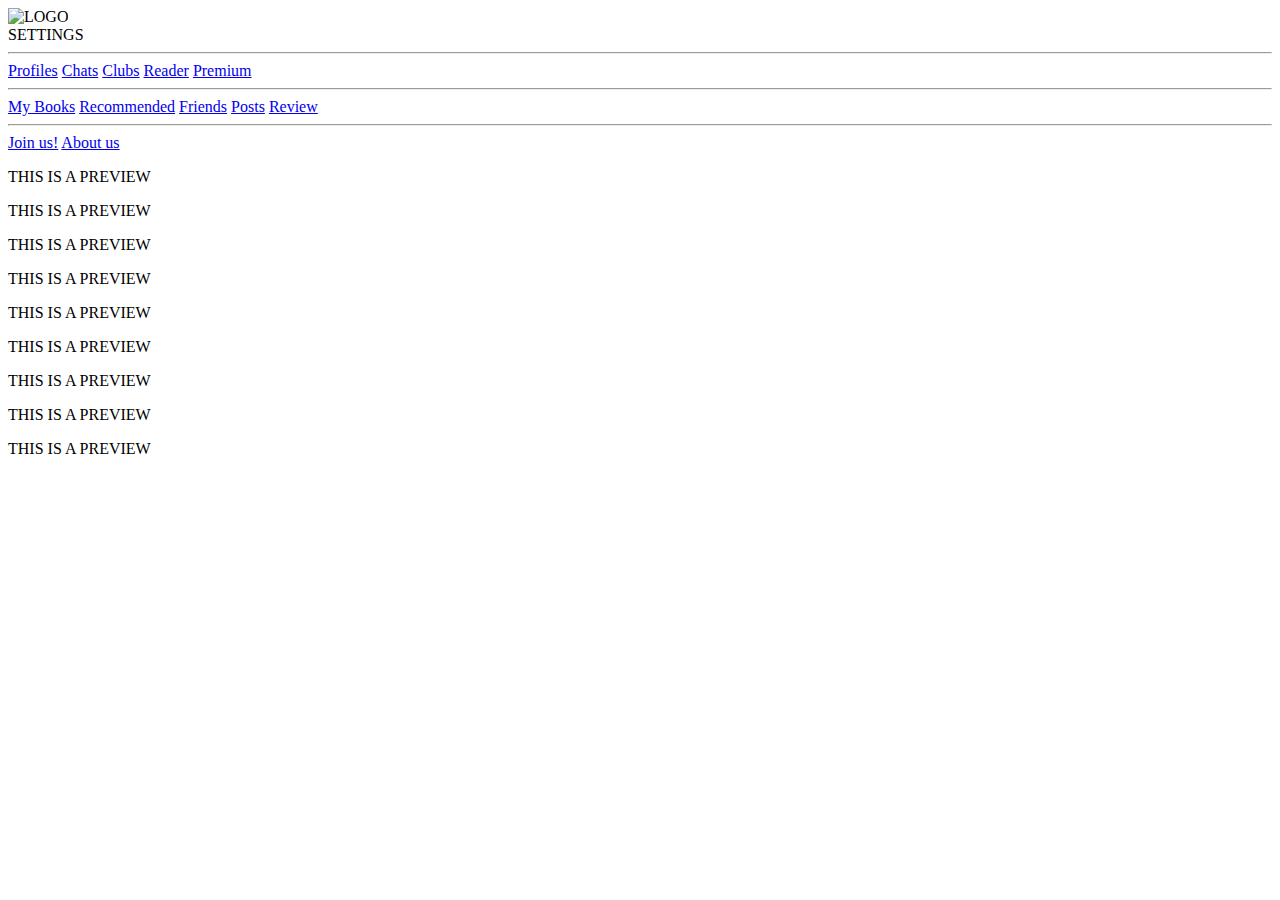
==== subpages/index.html @ 60e80789 "created skeleton for homepage" ====
<!DOCTYPE html>
<html lang="en">
<head>
	<meta charset="UTF-8">
	<meta name="viewport" content="width=device-width, initial-scale=1.0">
	<title>Home - BookMedia</title>
</head>
<body class="container">

	<div class="header">
		<div class="logo">
			<img src="logo.png" alt="LOGO">
		</div>
		<div class="search"></div>
		<div class="settings">SETTINGS</div>
	</div>
	<div class="sidebar">
		<hr>
		<a class="link" href="#1">Profiles</a>
		<a class="link" href="#2">Chats</a>
		<a class="link" href="#3">Clubs</a>
		<a class="link" href="#4">Reader</a>
		<a class="link" href="#5">Premium</a>
		<hr>
		<a class="link" href="#1">My Books</a>
		<a class="link" href="#2">Recommended</a>
		<a class="link" href="#3">Friends</a>
		<a class="link" href="#4">Posts</a>
		<a class="link" href="#5">Review</a>
		<hr>
		<a class="link" href="#1">Join us!</a>
		<a class="link" href="#2">About us</a>
	</div>
	<div class="content">
		<div class="box">
			<p>THIS IS A PREVIEW</p>
		</div>
		<div class="box">
			<p>THIS IS A PREVIEW</p>
		</div>
		<div class="box">
			<p>THIS IS A PREVIEW</p>
		</div>
		<div class="box">
			<p>THIS IS A PREVIEW</p>
		</div>
		<div class="box">
			<p>THIS IS A PREVIEW</p>
		</div>
		<div class="box">
			<p>THIS IS A PREVIEW</p>
		</div>
		<div class="box">
			<p>THIS IS A PREVIEW</p>
		</div>
		<div class="box">
			<p>THIS IS A PREVIEW</p>
		</div>
		<div class="box">
			<p>THIS IS A PREVIEW</p>
		</div>
	</div>

</body>
</html>
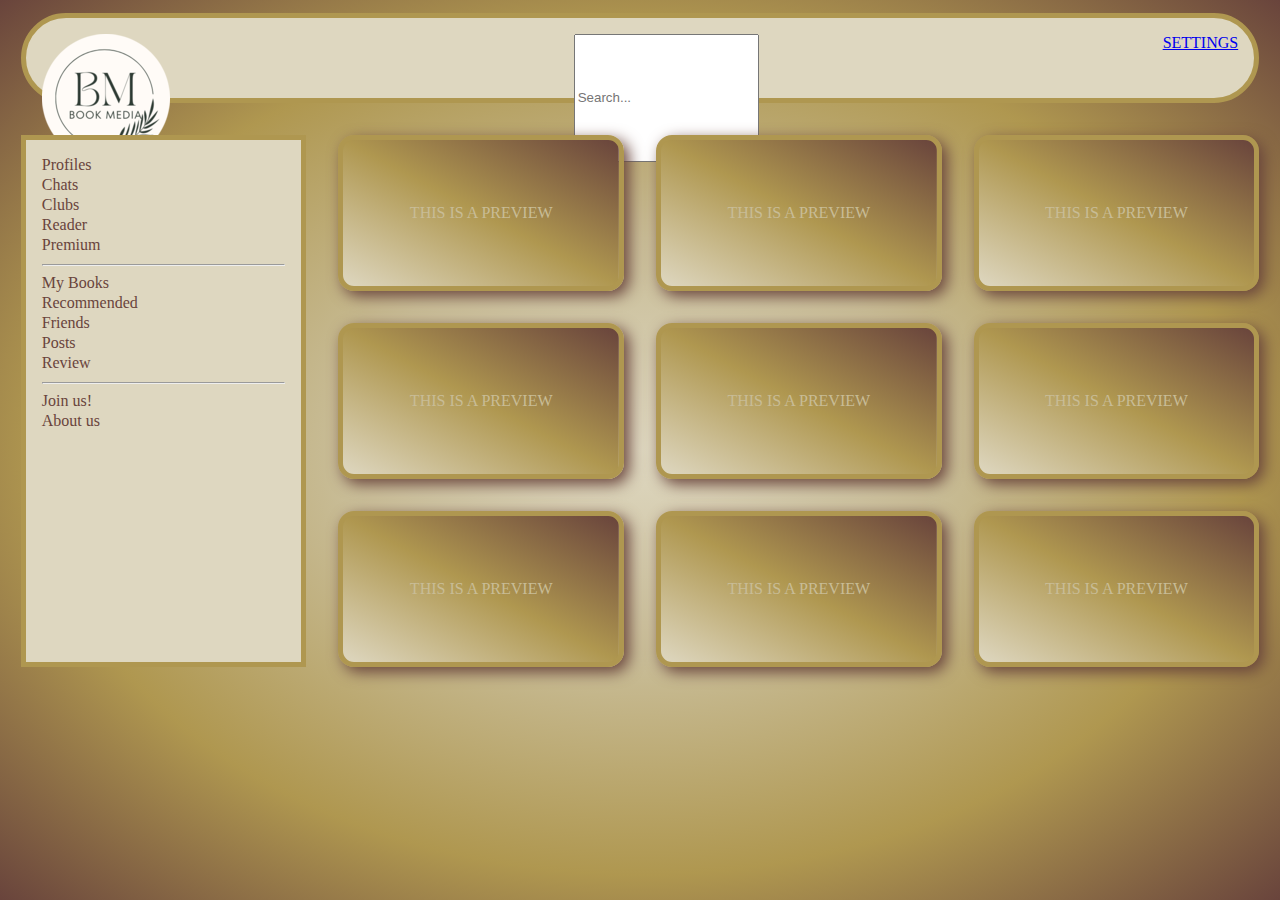
==== commit 47261cc4: "finished grid + flex" ====
--- a/subpages/index.html
+++ b/subpages/index.html
@@ -1,65 +1,77 @@
 <!DOCTYPE html>
 <html lang="en">
 <head>
+
 	<meta charset="UTF-8">
-	<meta name="viewport" content="width=device-width, initial-scale=1.0">
+	<meta name="viewport" content="width=device-width, initial-scale=1.0, shrink-to-fit=no">
 	<title>Home - BookMedia</title>
+	<meta name="author" content="Laurens T. Rosinski">
+
+	<link rel="stylesheet" media="screen and (min-width: 900px)" href="style.css">
+	<link rel="stylesheet" type="text/css" media="screen and (max-width: 900px)" href="mobile.css">
+	<link rel="stylesheet" media="screen and (max-width: 600px)" href="small.css">
+
 </head>
-<body class="container">
+<body>
 
-	<div class="header">
-		<div class="logo">
-			<img src="logo.png" alt="LOGO">
-		</div>
-		<div class="search"></div>
-		<div class="settings">SETTINGS</div>
-	</div>
-	<div class="sidebar">
-		<hr>
-		<a class="link" href="#1">Profiles</a>
-		<a class="link" href="#2">Chats</a>
-		<a class="link" href="#3">Clubs</a>
-		<a class="link" href="#4">Reader</a>
-		<a class="link" href="#5">Premium</a>
-		<hr>
-		<a class="link" href="#1">My Books</a>
-		<a class="link" href="#2">Recommended</a>
-		<a class="link" href="#3">Friends</a>
-		<a class="link" href="#4">Posts</a>
-		<a class="link" href="#5">Review</a>
-		<hr>
-		<a class="link" href="#1">Join us!</a>
-		<a class="link" href="#2">About us</a>
-	</div>
-	<div class="content">
-		<div class="box">
+	<section>
+		
+		<header>
+			
+			<img id="logo" src="logo.png" alt="LOGO">
+			<input id="search" placeholder="Search..." type="search">
+			<a id="settings" href="settings.html">SETTINGS</a>
+
+		</header>
+
+		<nav>
+			
+			<a class="link" href="#">Profiles</a>
+			<a class="link" href="#">Chats</a>
+			<a class="link" href="#">Clubs</a>
+			<a class="link" href="#">Reader</a>
+			<a class="link" href="#">Premium</a>
+			<hr>
+			<a class="link" href="#">My Books</a>
+			<a class="link" href="#">Recommended</a>
+			<a class="link" href="#">Friends</a>
+			<a class="link" href="#">Posts</a>
+			<a class="link" href="#">Review</a>
+			<hr>
+			<a class="link" href="#">Join us!</a>
+			<a class="link" href="#">About us</a>
+
+		</nav>
+
+		<div class="preview box-1">
 			<p>THIS IS A PREVIEW</p>
 		</div>
-		<div class="box">
+		<div class="preview box-2">
 			<p>THIS IS A PREVIEW</p>
 		</div>
-		<div class="box">
+		<div class="preview box-3">
 			<p>THIS IS A PREVIEW</p>
 		</div>
-		<div class="box">
+		<div class="preview box-4">
 			<p>THIS IS A PREVIEW</p>
 		</div>
-		<div class="box">
+		<div class="preview box-5">
 			<p>THIS IS A PREVIEW</p>
 		</div>
-		<div class="box">
+		<div class="preview box-6">
 			<p>THIS IS A PREVIEW</p>
 		</div>
-		<div class="box">
+		<div class="preview box-7">
 			<p>THIS IS A PREVIEW</p>
 		</div>
-		<div class="box">
+		<div class="preview box-8">
 			<p>THIS IS A PREVIEW</p>
 		</div>
-		<div class="box">
+		<div class="preview box-9">
 			<p>THIS IS A PREVIEW</p>
 		</div>
-	</div>
+
+	</section>
 
 </body>
 </html>
--- a/subpages/style.css
+++ b/subpages/style.css
@@ -0,0 +1,158 @@
+:root
+{
+	--color: rgb(105, 68, 60);
+	--bg: rgb(222, 215, 192);
+	--secondary: rgb(200, 188, 150);
+	--border: rgb(175.31, 151.21, 79.688);
+
+	--serif-font: "EB Garamond", serif;
+	--sans-font: "Open Sans", sans-serif;
+
+	--shadow: 5px 5px 15px 0px #69443c;
+
+	--main-gradient: radial-gradient( var(--bg), var(--secondary), var(--border), var(--color) );
+	--secondary-gradient: linear-gradient( to top right, var(--bg), var(--border), var(--color));
+}
+
+body
+{
+	overflow-x: hidden;
+
+	background-image: var(--main-gradient);
+	background-repeat: no-repeat;
+	background-attachment: fixed;
+	background-position: center;
+	background-size: cover;
+}
+
+section
+{
+	display: grid;
+
+	margin: 1vmax;
+
+	grid-gap: 2rem;
+	grid-template-columns: 1fr 1fr 1fr 1fr;
+	grid-template-rows: 10vh 1fr 1fr 1fr;
+	grid-template-areas: "header header header header"
+	"nav preview-1 preview-2 preview-3"
+	"nav preview-4 preview-5 preview-6"
+	"nav preview-7 preview-8 preview-9";
+}
+
+
+header
+{
+	display: flex;
+	flex-direction: row;
+	flex-wrap: wrap;
+	justify-content: space-between;
+
+	padding: 1rem;
+
+	border: solid var(--border) 5px;
+	border-radius: 3rem;
+	background: var(--bg);
+
+	grid-area: header;
+}
+
+nav
+{
+	padding: 1rem;
+
+	border: solid var(--border) 5px;
+	background: var(--bg);
+
+	grid-area: nav;
+}
+
+.link
+{
+	transition: all .3 ease-out;
+	text-decoration: none;
+
+	color: var(--color);
+}
+
+.link::after
+{
+	display: block;
+
+	width: 0;
+	height: 2px;
+
+	content: "";
+	transition: width 1s .1s ease;
+
+	background: var(--color);
+}
+
+.link:hover::after
+{
+	width: 100%;
+
+	transition: all .5 .2 ease;
+}
+
+
+.preview
+{
+	padding: 3rem;
+
+	text-align: center;
+
+	color: var(--secondary);
+	border: solid var(--border) 5px;
+	border-radius: 1rem;
+	background-image: var(--secondary-gradient);
+	background-repeat: no-repeat;
+	background-position: center;
+	background-size: cover;
+	box-shadow: var(--shadow);
+}
+
+.box-1
+{
+	grid-area: preview-1;
+}
+
+.box-2
+{
+	grid-area: preview-2;
+}
+
+.box-3
+{
+	grid-area: preview-3;
+}
+
+.box-4
+{
+	grid-area: preview-4;
+}
+
+.box-5
+{
+	grid-area: preview-5;
+}
+
+.box-6
+{
+	grid-area: preview-6;
+}
+
+.box-7
+{
+	grid-area: preview-7;
+}
+
+.box-8
+{
+	grid-area: preview-8;
+}
+
+.box-9
+{
+	grid-area: preview-9;
+}
--- a/subpages/mobile.css
+++ b/subpages/mobile.css
@@ -0,0 +1,44 @@
+:root {
+	--main-color: rgb(105, 68, 60);
+	--main-bg: rgb(222, 215, 192);
+	--secondary-bg: rgb(223, 220, 208);
+	--main-border: rgb(200, 188, 150);
+	--main-active: rgb(175.31, 151.21, 79.688);
+}
+
+.container {
+	display: flex;
+
+}
+
+.header {
+
+}
+
+.logo {
+
+}
+
+.search {
+
+}
+
+.settings {
+
+}
+
+.sidebar {
+
+}
+
+.link {
+	transition: all 0.5 0.1 ease-out;
+}
+
+.link:hover {
+
+}
+
+.content {
+	display: flex;
+}
--- a/subpages/small.css
+++ b/subpages/small.css
@@ -0,0 +1,44 @@
+:root {
+	--main-color: rgb(105, 68, 60);
+	--main-bg: rgb(222, 215, 192);
+	--secondary-bg: rgb(223, 220, 208);
+	--main-border: rgb(200, 188, 150);
+	--main-active: rgb(175.31, 151.21, 79.688);
+}
+
+.container {
+	display: flex;
+
+}
+
+.header {
+
+}
+
+.logo {
+
+}
+
+.search {
+
+}
+
+.settings {
+
+}
+
+.sidebar {
+
+}
+
+.link {
+	transition: all 0.5 0.1 ease-out;
+}
+
+.link:hover {
+
+}
+
+.content {
+	display: flex;
+}
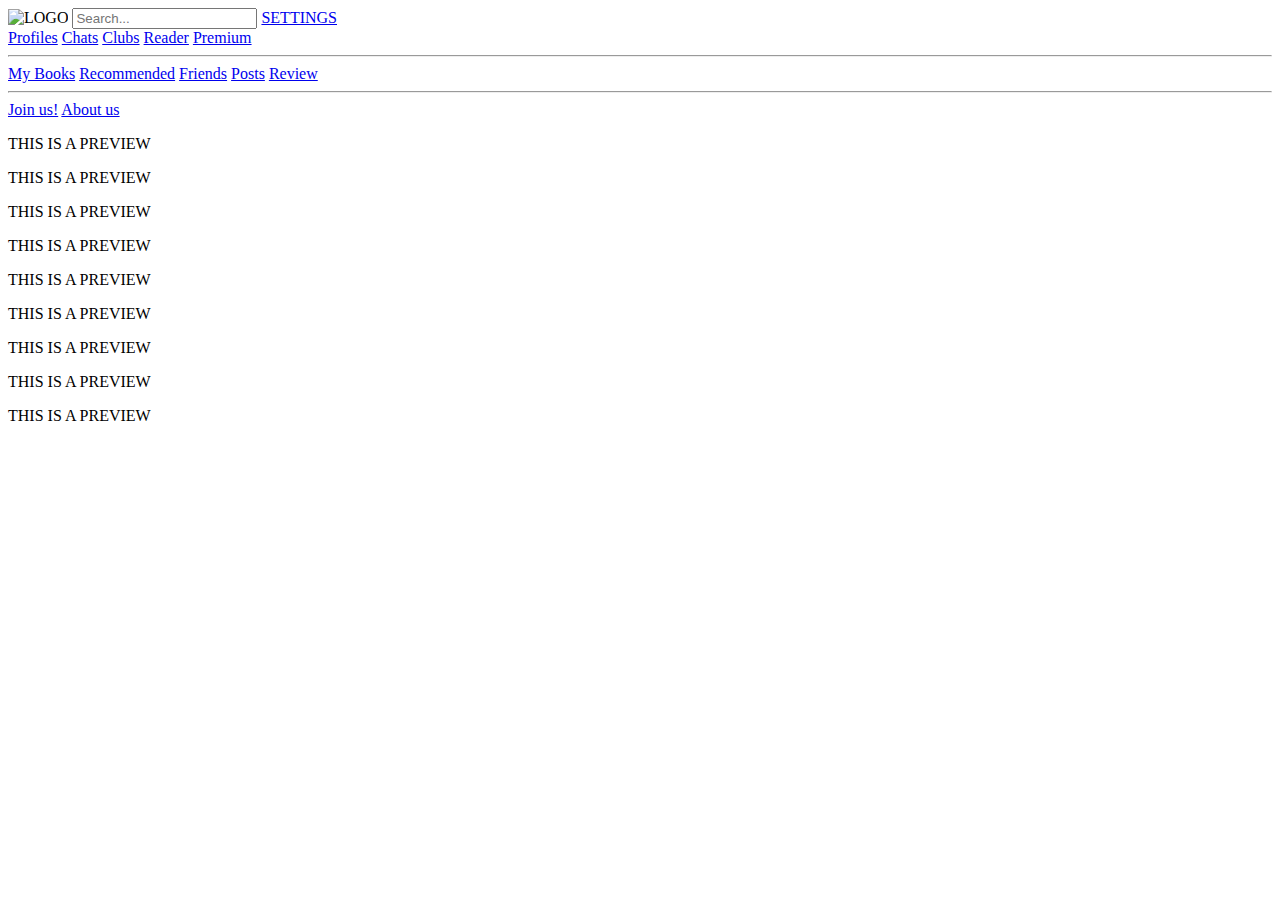
==== commit 6d73ee04: "idk" ====
--- a/subpages/index.html
+++ b/subpages/index.html
@@ -7,9 +7,24 @@
 	<title>Home - BookMedia</title>
 	<meta name="author" content="Laurens T. Rosinski">
 
-	<link rel="stylesheet" media="screen and (min-width: 900px)" href="style.css">
-	<link rel="stylesheet" type="text/css" media="screen and (max-width: 900px)" href="mobile.css">
-	<link rel="stylesheet" media="screen and (max-width: 600px)" href="small.css">
+	<!-- Document Title -->
+	<title>Page Title</title>
+	
+	<!-- Base URL to use for all relative URLs contained within the document -->
+	<base href="https://gotalovefiracode.github.io/BookMedia/index.html">
+	
+	<!-- External CSS -->
+	<link rel="stylesheet" href="styles.css">
+	
+	<!-- In-document CSS -->
+	<style>
+		/* ... */
+	</style>
+	
+	<!-- JavaScript -->
+	<script src="script.js"></script>
+
+	<link rel="stylesheet" href="style.css">
 
 </head>
 <body>
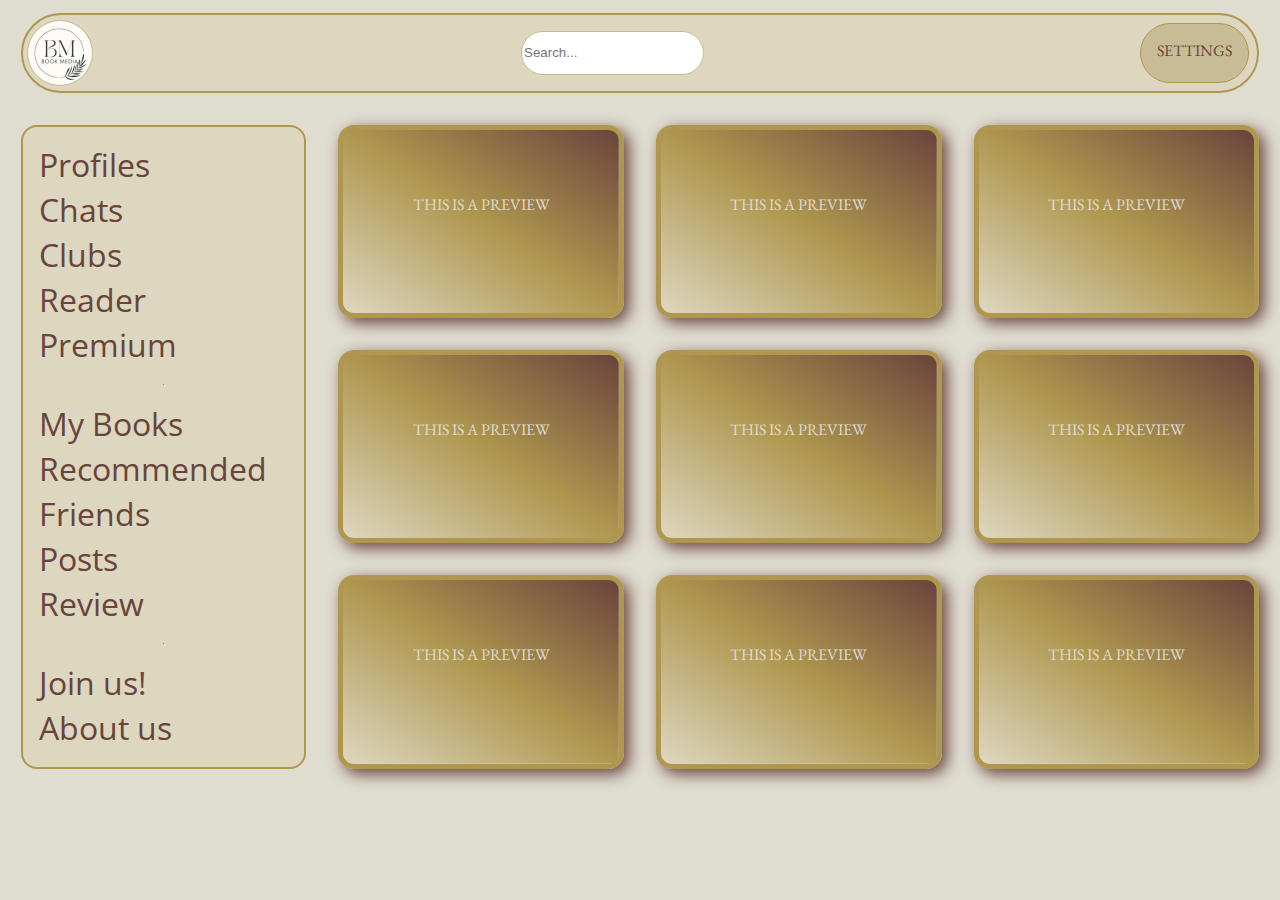
==== commit 3489b460: "cleaned things up, links are still broken" ====
--- a/subpages/index.html
+++ b/subpages/index.html
@@ -6,30 +6,37 @@
 	<meta name="viewport" content="width=device-width, initial-scale=1.0, shrink-to-fit=no">
 	<title>Home - BookMedia</title>
 	<meta name="author" content="Laurens T. Rosinski">
+	<!-- <base href="https://gotalovefiracode.github.io/BookMedia/"> -->
+	<link rel="canonical" href="https://gotalovefiracode.github.io/BookMedia/subpages/index.html">
+	<link rel="preconnect" href="https://fonts.googleapis.com">
+	<link rel="preconnect" href="https://fonts.gstatic.com" crossorigin>
+	<link href="https://fonts.googleapis.com/css2?family=EB+Garamond:wght@400&family=Open+Sans&display=swap" rel="stylesheet">
+	<link rel="shortcut icon" href="logo.png" type="image/png">
+	<link rel="stylesheet" href="style.css">
+	<link rel="me" href="https://github.com/GotaLoveFiraCode" type="text/html">
+	<link rel="me" href="mailto:rosinski@duck.com">
+	<link rel="prefetch" href="logo.png">
+	<link rel="preload" href="logo.png">
 
-	<!-- Document Title -->
-	<title>Page Title</title>
-	
-	<!-- Base URL to use for all relative URLs contained within the document -->
-	<base href="https://gotalovefiracode.github.io/BookMedia/index.html">
-	
-	<!-- External CSS -->
-	<link rel="stylesheet" href="styles.css">
-	
-	<!-- In-document CSS -->
-	<style>
-		/* ... */
-	</style>
-	
-	<!-- JavaScript -->
-	<script src="script.js"></script>
+	<script>
+		window.addEventListener("load", () => {
 
-	<link rel="stylesheet" href="style.css">
+			const loader = document.querySelector(".loader");
+
+			loader.classList.add("loader--hidden");
+
+			loader.addEventListener("transitioned", () => {
+				document.body.removeChild(loader);
+			})
+		})
+	</script>	
 
 </head>
 <body>
 
-	<section>
+	<div class="loader"></div>
+
+	<main>
 		
 		<header>
 			
@@ -86,7 +93,7 @@
 			<p>THIS IS A PREVIEW</p>
 		</div>
 
-	</section>
+	</main>
 
 </body>
 </html>
--- a/subpages/style.css
+++ b/subpages/style.css
@@ -4,9 +4,11 @@
 	--bg: rgb(222, 215, 192);
 	--secondary: rgb(200, 188, 150);
 	--border: rgb(175.31, 151.21, 79.688);
-
-	--serif-font: "EB Garamond", serif;
-	--sans-font: "Open Sans", sans-serif;
+	--secondary-bg: #dfdcd0;
+
+
+	--serif: "EB Garamond", serif;
+	--sans: "Open Sans", sans-serif;
 
 	--shadow: 5px 5px 15px 0px #69443c;
 
@@ -18,14 +20,63 @@
 {
 	overflow-x: hidden;
 
-	background-image: var(--main-gradient);
+	background-color: var(--secondary-bg);
+
+	/*background-image: var(--main-gradient);
 	background-repeat: no-repeat;
 	background-attachment: fixed;
 	background-position: center;
-	background-size: cover;
-}
-
-section
+	background-size: cover;*/
+}
+
+.loader {
+	position: fixed;
+	z-index: 100000;
+	right: 0;
+	left: 0;
+
+	display: flex;
+
+	width: 100vw;
+	height: 100vh;
+
+	transition: opacity 1s, visibility 2s;
+
+	background: var(--secondary-bg);
+
+	align-items: center;
+	justify-content: center;
+}
+
+.loader--hidden {
+	visibility: hidden;
+
+	opacity: 0;
+}
+
+.loader::after {
+	width: 7rem;
+	height: 7rem;
+
+	content: "";
+	animation: loading 1s ease infinite;
+
+	border: .5rem solid var(--border);
+	border-top-color: var(--secondary-bg);
+	border-radius: 50%;
+}
+
+@keyframes loading {
+	from {
+		transform: rotate(0deg);
+	}
+	to {
+		transform: rotate(0.5turn);
+	}
+}
+
+
+main
 {
 	display: grid;
 
@@ -33,7 +84,7 @@
 
 	grid-gap: 2rem;
 	grid-template-columns: 1fr 1fr 1fr 1fr;
-	grid-template-rows: 10vh 1fr 1fr 1fr;
+	grid-template-rows: 5rem 1fr 1fr 1fr;
 	grid-template-areas: "header header header header"
 	"nav preview-1 preview-2 preview-3"
 	"nav preview-4 preview-5 preview-6"
@@ -43,28 +94,69 @@
 
 header
 {
+	font-family: var(--serif);
+
 	display: flex;
 	flex-direction: row;
+	/* padding: 1rem; */
+
+	border: solid var(--border) 2px;
+	border-radius: 3rem;
+	background: var(--bg);
+
 	flex-wrap: wrap;
 	justify-content: space-between;
-
+	grid-area: header;
+}
+
+#logo
+{
+	width: auto;
+	height: 4rem;
+	margin-left: 4px;
+
+	border: solid var(--secondary) 1px;
+	border-radius: 50%;
+
+	align-self: center;
+}
+
+#search
+{
+	margin: 1rem;
+
+	border: solid var(--secondary) 1px;
+	border-radius: 3rem;
+}
+
+#settings
+{
+	margin: .5rem;
 	padding: 1rem;
 
-	border: solid var(--border) 5px;
+	text-decoration: none;
+
+	color: var(--color);
+	border: solid var(--border) 1px;
 	border-radius: 3rem;
+	background: var(--secondary);
+}
+
+nav
+{
+	display: inline-flex;
+	flex-direction: column;
+	flex-wrap: nowrap;
+	font-family: var(--sans);
+
+	padding: 1rem;
+
+	border: solid var(--border) 2px;
+	border-radius: 1rem;
 	background: var(--bg);
 
-	grid-area: header;
-}
-
-nav
-{
-	padding: 1rem;
-
-	border: solid var(--border) 5px;
-	background: var(--bg);
-
 	grid-area: nav;
+	font-size: 2rem;
 }
 
 .link
@@ -90,7 +182,7 @@
 
 .link:hover::after
 {
-	width: 100%;
+	width: ;
 
 	transition: all .5 .2 ease;
 }
@@ -98,11 +190,12 @@
 
 .preview
 {
+	font-family: var(--serif);
 	padding: 3rem;
 
 	text-align: center;
 
-	color: var(--secondary);
+	color: var(--secondary-bg);
 	border: solid var(--border) 5px;
 	border-radius: 1rem;
 	background-image: var(--secondary-gradient);
@@ -112,6 +205,11 @@
 	box-shadow: var(--shadow);
 }
 
+hr
+{
+	color: var(--color);
+}
+
 .box-1
 {
 	grid-area: preview-1;
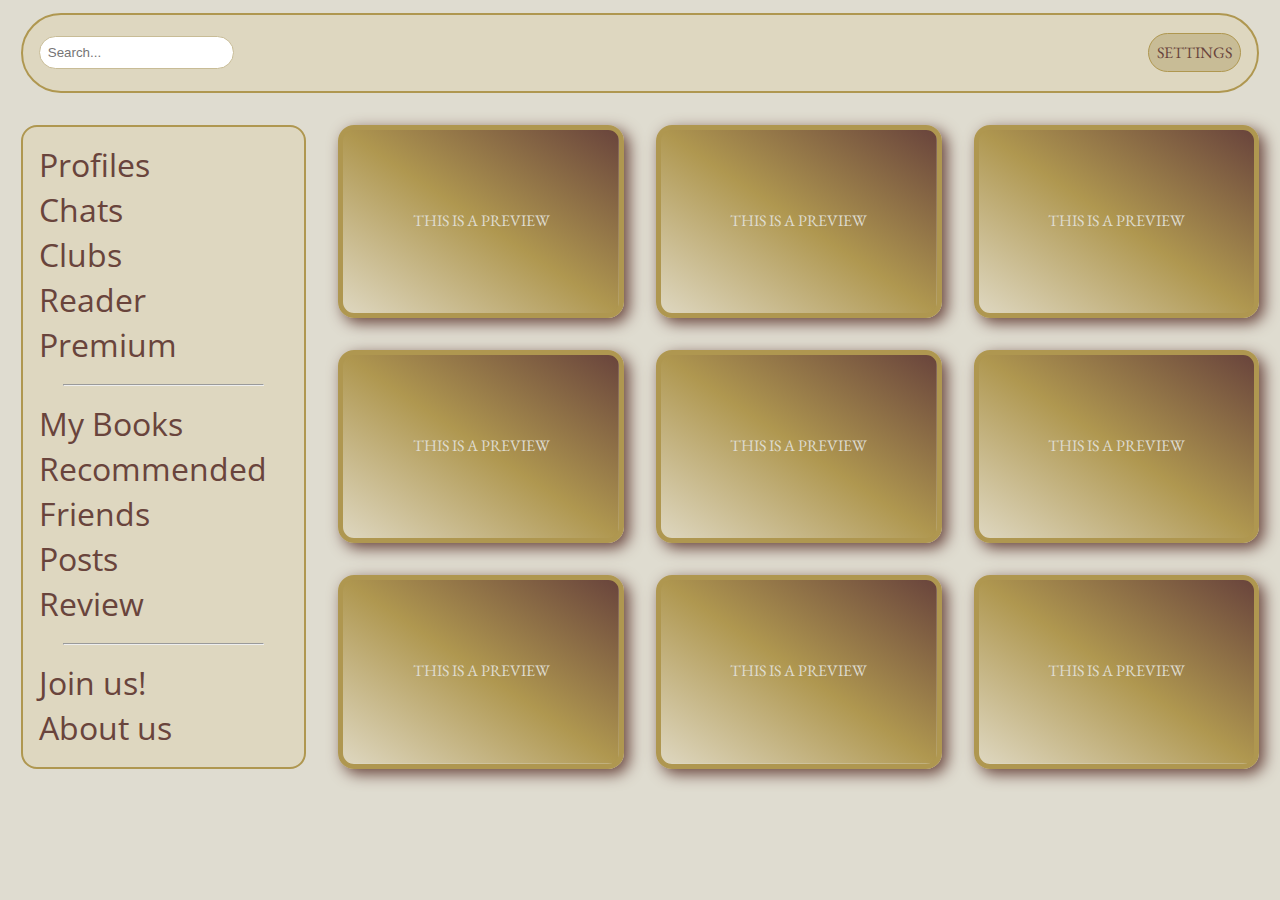
==== commit 08d6d172: "made website more responsive" ====
--- a/subpages/index.html
+++ b/subpages/index.html
@@ -3,7 +3,7 @@
 <head>
 
 	<meta charset="UTF-8">
-	<meta name="viewport" content="width=device-width, initial-scale=1.0, shrink-to-fit=no">
+	<meta name="viewport" content="width=device-width, initial-scale=1.0">
 	<title>Home - BookMedia</title>
 	<meta name="author" content="Laurens T. Rosinski">
 	<!-- <base href="https://gotalovefiracode.github.io/BookMedia/"> -->
@@ -40,7 +40,7 @@
 		
 		<header>
 			
-			<img id="logo" src="logo.png" alt="LOGO">
+			<!-- <img id="logo" src="logo.png" alt="LOGO"> -->
 			<input id="search" placeholder="Search..." type="search">
 			<a id="settings" href="settings.html">SETTINGS</a>
 
--- a/subpages/style.css
+++ b/subpages/style.css
@@ -11,15 +11,312 @@
 	--sans: "Open Sans", sans-serif;
 
 	--shadow: 5px 5px 15px 0px #69443c;
+	--secondary-shadow: 10px 10px 25px 5px #785a48;
 
 	--main-gradient: radial-gradient( var(--bg), var(--secondary), var(--border), var(--color) );
 	--secondary-gradient: linear-gradient( to top right, var(--bg), var(--border), var(--color));
 }
 
+@media screen and (min-width: 1101px)
+{
+	main
+	{
+		display: grid;
+
+		margin: 1vmax;
+
+		grid-gap: 2rem;
+		grid-template-columns: 1fr 1fr 1fr 1fr;
+		grid-template-rows: 5rem 1fr 1fr 1fr;
+		grid-template-areas:
+			"header header header header"
+			"nav preview-1 preview-2 preview-3"
+			"nav preview-4 preview-5 preview-6"
+			"nav preview-7 preview-8 preview-9";
+	}
+
+	header
+	{
+		font-family: var(--serif);
+
+		display: flex;
+		flex-direction: row;
+
+		border: solid var(--border) 2px;
+		border-radius: 3rem;
+		background: var(--bg);
+
+		flex-wrap: wrap;
+		justify-content: space-between;
+		align-items: center;
+		grid-area: header;
+	}
+
+	/* #logo
+	{
+		width: auto;
+		height: 4rem;
+		margin-left: 4px;
+
+		border: solid var(--secondary) 1px;
+		border-radius: 50%;
+
+		align-self: center;
+	}*/
+
+	#search
+	{
+		padding: 0.5rem;
+		margin-left: 1rem;
+		border: solid var(--secondary) 1px;
+		border-radius: 3rem;
+	}
+
+	#settings
+	{
+		margin-right: 1rem;
+		padding: 0.5rem;
+
+		text-decoration: none;
+
+		color: var(--color);
+		border: solid var(--border) 1px;
+		border-radius: 3rem;
+		background: var(--secondary);
+		transition: all 0.3s;
+	}
+
+	#settings:hover
+	{
+		box-shadow: var(--shadow);
+	}
+
+
+	nav
+	{
+		font-family: var(--sans);
+		font-size: 2rem;
+
+		display: inline-flex;
+		flex-direction: column;
+
+		padding: 1rem;
+
+		border: solid var(--border) 2px;
+		border-radius: 1rem;
+		background: var(--bg);
+
+		flex-wrap: nowrap;
+		grid-area: nav;
+	}
+
+	.link
+	{
+		transition: all .3 ease-out;
+		text-decoration: none;
+
+		color: var(--color);
+	}
+
+	.link::after
+	{
+		display: block;
+
+		width: 0;
+		height: 2px;
+
+		content: "";
+		transition: width 0.75s .1s ease;
+
+		background: var(--color);
+	}
+
+	.link:hover::after
+	{
+		width: 100%;
+
+		transition: all .5 .2 ease;
+	}
+
+
+	.preview
+	{
+		font-family: var(--serif);
+		padding: 4rem;
+
+		text-align: center;
+
+		color: var(--secondary-bg);
+		border: solid var(--border) 5px;
+		border-radius: 1rem;
+		background-image: var(--secondary-gradient);
+		background-repeat: no-repeat;
+		background-position: center;
+		background-size: cover;
+		box-shadow: var(--shadow);
+		transition: all 0.5s 0.1s ease;
+	}
+
+	.preview:hover
+	{
+		box-shadow: var(--secondary-shadow);
+	}
+}
+
+@media screen and (max-width: 1100px)
+{
+	main
+	{
+		display: grid;
+
+		margin: 1vmax;
+
+		grid-gap: 1rem;
+		grid-template-columns: 1fr 1fr 1fr;
+		grid-template-rows: 4rem 1fr 1fr 1fr 32rem;
+		grid-template-areas:
+			"header header header"
+			"preview-1 preview-2 preview-3"
+			"preview-4 preview-5 preview-6"
+			"preview-7 preview-8 preview-9"
+			"nav nav nav";
+	}
+
+	header
+	{
+		font-family: var(--serif);
+
+		display: flex;
+		flex-direction: row;
+
+		border: solid var(--border) 1px;
+		border-radius: 1rem;
+		background: var(--bg);
+
+		flex-wrap: wrap;
+		justify-content: space-between;
+		align-items: center;
+		grid-area: header;
+	}
+
+	/* #logo
+	{
+		width: auto;
+		height: 4rem;
+		margin-left: 4px;
+
+		border: solid var(--secondary) 1px;
+		border-radius: 50%;
+
+		align-self: center;
+	}*/
+
+	#search
+	{
+		padding: 0.5rem;
+		margin-left: 1rem;
+		border: solid var(--secondary) 1px;
+		border-radius: 2rem;
+	}
+
+	#settings
+	{
+		margin-right: 1rem;
+		padding: 0.5rem;
+
+		text-decoration: none;
+
+		color: var(--color);
+		border: solid var(--border) 1px;
+		border-radius: 2rem;
+		background: var(--secondary);
+		transition: all 0.3s ease;
+	}
+
+	#settings:active
+	{
+		color: var(--secondary-bg);
+	}
+
+
+	nav
+	{
+		font-family: var(--sans);
+		font-size: x-large;
+
+		display: flex;
+		flex-direction: column;
+
+		padding: 1rem;
+
+		border: solid var(--border) 2px;
+		border-radius: 1rem;
+		background: var(--bg);
+
+		flex-wrap: wrap;
+		grid-area: nav;
+	}
+
+	.link
+	{
+		transition: all .3 ease-out;
+		text-decoration: none;
+
+		color: var(--color);
+	}
+
+	.link::after
+	{
+		display: block;
+
+		width: 0;
+		height: 2px;
+
+		content: "";
+		transition: width 0.5s ease;
+
+		background: var(--color);
+	}
+
+	.link:active::after
+	{
+		width: 100%;
+
+		transition: all .5 .2 ease;
+	}
+
+
+	.preview
+	{
+		font-family: var(--serif);
+		padding: 4rem;
+
+		text-align: center;
+
+		color: var(--secondary-bg);
+		border: solid var(--border) 5px;
+		border-radius: 40% / 60%;
+		background-image: var(--secondary-gradient);
+		background-repeat: no-repeat;
+		background-position: center;
+		background-size: cover;
+		box-shadow: var(--shadow);
+		transition: all 0.3s ease;
+	}
+
+	.preview:active
+	{
+		box-shadow: var(--secondary-shadow);
+	}
+}
+
+@media screen and (max-width: 900px)
+{
+	
+}
+
 body
 {
-	overflow-x: hidden;
-
 	background-color: var(--secondary-bg);
 
 	/*background-image: var(--main-gradient);
@@ -29,7 +326,8 @@
 	background-size: cover;*/
 }
 
-.loader {
+.loader
+{
 	position: fixed;
 	z-index: 100000;
 	right: 0;
@@ -47,210 +345,80 @@
 	align-items: center;
 	justify-content: center;
 }
-
-.loader--hidden {
+.loader--hidden
+{
 	visibility: hidden;
 
 	opacity: 0;
 }
 
-.loader::after {
+.loader::after
+{
 	width: 7rem;
 	height: 7rem;
 
 	content: "";
-	animation: loading 1s ease infinite;
+	animation: loading 1.5s ease infinite;
 
 	border: .5rem solid var(--border);
 	border-top-color: var(--secondary-bg);
 	border-radius: 50%;
 }
 
-@keyframes loading {
-	from {
-		transform: rotate(0deg);
-	}
-	to {
-		transform: rotate(0.5turn);
-	}
-}
-
-
-main
-{
-	display: grid;
-
-	margin: 1vmax;
-
-	grid-gap: 2rem;
-	grid-template-columns: 1fr 1fr 1fr 1fr;
-	grid-template-rows: 5rem 1fr 1fr 1fr;
-	grid-template-areas: "header header header header"
-	"nav preview-1 preview-2 preview-3"
-	"nav preview-4 preview-5 preview-6"
-	"nav preview-7 preview-8 preview-9";
-}
-
-
-header
-{
-	font-family: var(--serif);
-
-	display: flex;
-	flex-direction: row;
-	/* padding: 1rem; */
-
-	border: solid var(--border) 2px;
-	border-radius: 3rem;
-	background: var(--bg);
-
-	flex-wrap: wrap;
-	justify-content: space-between;
-	grid-area: header;
-}
-
-#logo
-{
-	width: auto;
-	height: 4rem;
-	margin-left: 4px;
-
-	border: solid var(--secondary) 1px;
-	border-radius: 50%;
-
-	align-self: center;
-}
-
-#search
-{
-	margin: 1rem;
-
-	border: solid var(--secondary) 1px;
-	border-radius: 3rem;
-}
-
-#settings
-{
-	margin: .5rem;
-	padding: 1rem;
-
-	text-decoration: none;
-
+@keyframes loading
+{
+	0% { transform: rotate(0deg); }
+	50% { transform: rotate(180deg); }
+	100% { transform: rotate(360deg); }
+}
+
+.box-1
+{
+	grid-area: preview-1;
+}
+
+.box-2
+{
+	grid-area: preview-2;
+}
+
+.box-3
+{
+	grid-area: preview-3;
+}
+
+.box-4
+{
+	grid-area: preview-4;
+}
+
+.box-5
+{
+	grid-area: preview-5;
+}
+
+.box-6
+{
+	grid-area: preview-6;
+}
+
+.box-7
+{
+	grid-area: preview-7;
+}
+
+.box-8
+{
+	grid-area: preview-8;
+}
+
+.box-9
+{
+	grid-area: preview-9;
+}
+
+hr
+{
 	color: var(--color);
-	border: solid var(--border) 1px;
-	border-radius: 3rem;
-	background: var(--secondary);
-}
-
-nav
-{
-	display: inline-flex;
-	flex-direction: column;
-	flex-wrap: nowrap;
-	font-family: var(--sans);
-
-	padding: 1rem;
-
-	border: solid var(--border) 2px;
-	border-radius: 1rem;
-	background: var(--bg);
-
-	grid-area: nav;
-	font-size: 2rem;
-}
-
-.link
-{
-	transition: all .3 ease-out;
-	text-decoration: none;
-
-	color: var(--color);
-}
-
-.link::after
-{
-	display: block;
-
-	width: 0;
-	height: 2px;
-
-	content: "";
-	transition: width 1s .1s ease;
-
-	background: var(--color);
-}
-
-.link:hover::after
-{
-	width: ;
-
-	transition: all .5 .2 ease;
-}
-
-
-.preview
-{
-	font-family: var(--serif);
-	padding: 3rem;
-
-	text-align: center;
-
-	color: var(--secondary-bg);
-	border: solid var(--border) 5px;
-	border-radius: 1rem;
-	background-image: var(--secondary-gradient);
-	background-repeat: no-repeat;
-	background-position: center;
-	background-size: cover;
-	box-shadow: var(--shadow);
-}
-
-hr
-{
-	color: var(--color);
-}
-
-.box-1
-{
-	grid-area: preview-1;
-}
-
-.box-2
-{
-	grid-area: preview-2;
-}
-
-.box-3
-{
-	grid-area: preview-3;
-}
-
-.box-4
-{
-	grid-area: preview-4;
-}
-
-.box-5
-{
-	grid-area: preview-5;
-}
-
-.box-6
-{
-	grid-area: preview-6;
-}
-
-.box-7
-{
-	grid-area: preview-7;
-}
-
-.box-8
-{
-	grid-area: preview-8;
-}
-
-.box-9
-{
-	grid-area: preview-9;
-}
+	width: 80%;
+}
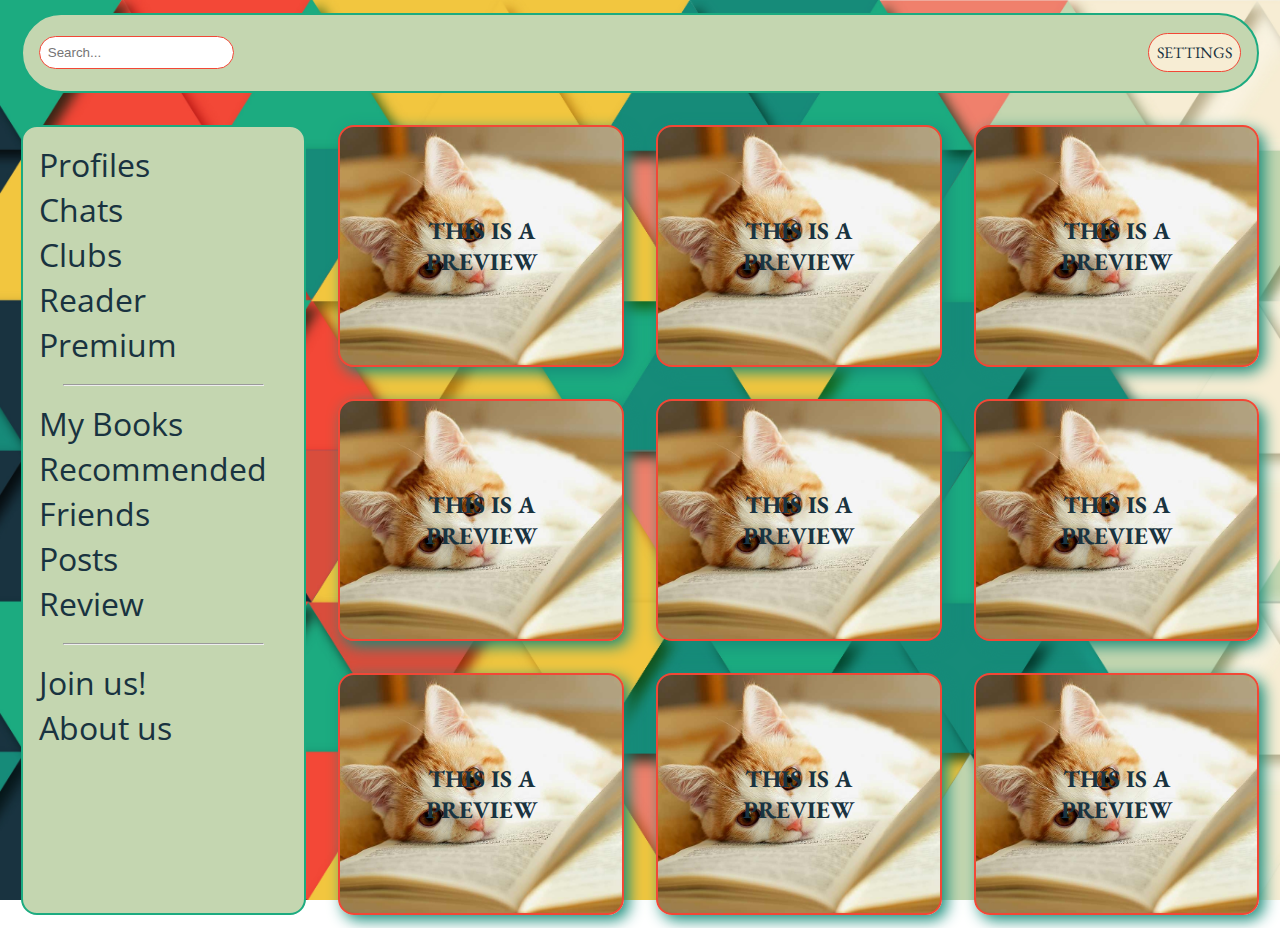
==== commit 379bfb6b: "changed style slightly" ====
--- a/subpages/index.html
+++ b/subpages/index.html
@@ -10,7 +10,7 @@
 	<link rel="canonical" href="https://gotalovefiracode.github.io/BookMedia/subpages/index.html">
 	<link rel="preconnect" href="https://fonts.googleapis.com">
 	<link rel="preconnect" href="https://fonts.gstatic.com" crossorigin>
-	<link href="https://fonts.googleapis.com/css2?family=EB+Garamond:wght@400&family=Open+Sans&display=swap" rel="stylesheet">
+	<link href="https://fonts.googleapis.com/css2?family=EB+Garamond:wght@400&family=Open+Sans:wght@300&display=swap" rel="stylesheet">
 	<link rel="shortcut icon" href="logo.png" type="image/png">
 	<link rel="stylesheet" href="style.css">
 	<link rel="me" href="https://github.com/GotaLoveFiraCode" type="text/html">
--- a/subpages/style.css
+++ b/subpages/style.css
@@ -1,17 +1,17 @@
 :root
 {
-	--color: rgb(105, 68, 60);
-	--bg: rgb(222, 215, 192);
-	--secondary: rgb(200, 188, 150);
-	--border: rgb(175.31, 151.21, 79.688);
-	--secondary-bg: #dfdcd0;
+	--color: #193340;
+	--bg: #c4d6b0;
+	--secondary: #f24736;
+	--border: #1cab80;
+	--secondary-bg: #f7edd4;
 
 
 	--serif: "EB Garamond", serif;
 	--sans: "Open Sans", sans-serif;
 
-	--shadow: 5px 5px 15px 0px #69443c;
-	--secondary-shadow: 10px 10px 25px 5px #785a48;
+	--shadow: 5px 5px 15px 0px #168b79;
+	--secondary-shadow: 10px 10px 25px 5px #1aa590;
 
 	--main-gradient: radial-gradient( var(--bg), var(--secondary), var(--border), var(--color) );
 	--secondary-gradient: linear-gradient( to top right, var(--bg), var(--border), var(--color));
@@ -46,7 +46,7 @@
 		border-radius: 3rem;
 		background: var(--bg);
 
-		flex-wrap: wrap;
+		flex-wrap: wrap-reverse;
 		justify-content: space-between;
 		align-items: center;
 		grid-area: header;
@@ -80,9 +80,9 @@
 		text-decoration: none;
 
 		color: var(--color);
-		border: solid var(--border) 1px;
+		border: solid var(--secondary) 1px;
 		border-radius: 3rem;
-		background: var(--secondary);
+		background: var(--secondary-bg);
 		transition: all 0.3s;
 	}
 
@@ -106,7 +106,7 @@
 		border-radius: 1rem;
 		background: var(--bg);
 
-		flex-wrap: nowrap;
+		flex-wrap: wrap-reverse;
 		grid-area: nav;
 	}
 
@@ -142,14 +142,16 @@
 	.preview
 	{
 		font-family: var(--serif);
+		font-weight: bolder;
+		font-size: x-large;
 		padding: 4rem;
 
 		text-align: center;
 
-		color: var(--secondary-bg);
-		border: solid var(--border) 5px;
+		color: var(--color);
+		border: solid var(--secondary) 2px;
 		border-radius: 1rem;
-		background-image: var(--secondary-gradient);
+		background-image: url("preview2.jpeg");
 		background-repeat: no-repeat;
 		background-position: center;
 		background-size: cover;
@@ -193,7 +195,7 @@
 		border-radius: 1rem;
 		background: var(--bg);
 
-		flex-wrap: wrap;
+		flex-wrap: wrap-reverse;
 		justify-content: space-between;
 		align-items: center;
 		grid-area: header;
@@ -253,7 +255,7 @@
 		border-radius: 1rem;
 		background: var(--bg);
 
-		flex-wrap: wrap;
+		flex-wrap: wrap-reverse;
 		grid-area: nav;
 	}
 
@@ -312,18 +314,160 @@
 
 @media screen and (max-width: 900px)
 {
-	
+	main
+	{
+		display: grid;
+
+		margin: 1vmax;
+
+		grid-gap: 1rem;
+		grid-template-columns: 1fr 1fr;
+		grid-template-rows: 4rem 1fr 1fr 1fr 36rem;
+		grid-template-areas:
+			"header header header"
+			"preview-1 preview-2 preview-3"
+			"preview-4 preview-5 preview-6"
+			"preview-7 preview-8 preview-9"
+			"nav nav nav";
+	}
+
+	header
+	{
+		font-family: var(--serif);
+
+		display: flex;
+		flex-direction: row;
+
+		border: solid var(--border) 1px;
+		border-radius: 1rem;
+		background: var(--bg);
+
+		flex-wrap: wrap-reverse;
+		justify-content: space-between;
+		align-items: center;
+		grid-area: header;
+	}
+
+	/* #logo
+	{
+		width: auto;
+		height: 4rem;
+		margin-left: 4px;
+
+		border: solid var(--secondary) 1px;
+		border-radius: 50%;
+
+		align-self: center;
+	}*/
+
+	#search
+	{
+		padding: 0.5rem;
+		margin-left: 1rem;
+		border: solid var(--secondary) 1px;
+		border-radius: 2rem;
+	}
+
+	#settings
+	{
+		margin-right: 1rem;
+		padding: 0.5rem;
+
+		text-decoration: none;
+
+		color: var(--color);
+		border: solid var(--border) 1px;
+		border-radius: 2rem;
+		background: var(--secondary);
+		transition: all 0.3s ease;
+	}
+
+	#settings:active
+	{
+		color: var(--secondary-bg);
+	}
+
+	nav
+	{
+		font-family: var(--sans);
+		font-size: x-large;
+
+		display: flex;
+		flex-direction: column;
+
+		padding: 1rem;
+
+		border: solid var(--border) 2px;
+		border-radius: 1rem;
+		background: var(--bg);
+
+		flex-wrap: wrap-reverse;
+		grid-area: nav;
+	}
+
+	.link
+	{
+		transition: all .3 ease-out;
+		text-decoration: none;
+
+		color: var(--color);
+	}
+
+	.link::after
+	{
+		display: block;
+
+		width: 0;
+		height: 2px;
+
+		content: "";
+		transition: width 0.5s ease;
+
+		background: var(--color);
+	}
+
+	.link:active::after
+	{
+		width: 100%;
+
+		transition: all .5 .2 ease;
+	}
+
+
+	.preview
+	{
+		font-family: var(--serif);
+		padding: 4rem;
+
+		text-align: center;
+
+		color: var(--secondary-bg);
+		border: solid var(--border) 5px;
+		border-radius: 40% / 60%;
+		background-image: var(--secondary-gradient);
+		background-repeat: no-repeat;
+		background-position: center;
+		background-size: cover;
+		box-shadow: var(--shadow);
+		transition: all 0.3s ease;
+	}
+
+	.preview:active
+	{
+		box-shadow: var(--secondary-shadow);
+	}
 }
 
 body
 {
-	background-color: var(--secondary-bg);
-
-	/*background-image: var(--main-gradient);
+	background-image: url(bg.jpeg);
+	/* background-color: var(--secondary-bg); */
+	/* background-image: var(--main-gradient); */
+
 	background-repeat: no-repeat;
 	background-attachment: fixed;
 	background-position: center;
-	background-size: cover;*/
+	background-size: cover;
 }
 
 .loader
@@ -419,6 +563,6 @@
 
 hr
 {
-	color: var(--color);
+	color: var(--secondary);
 	width: 80%;
 }
